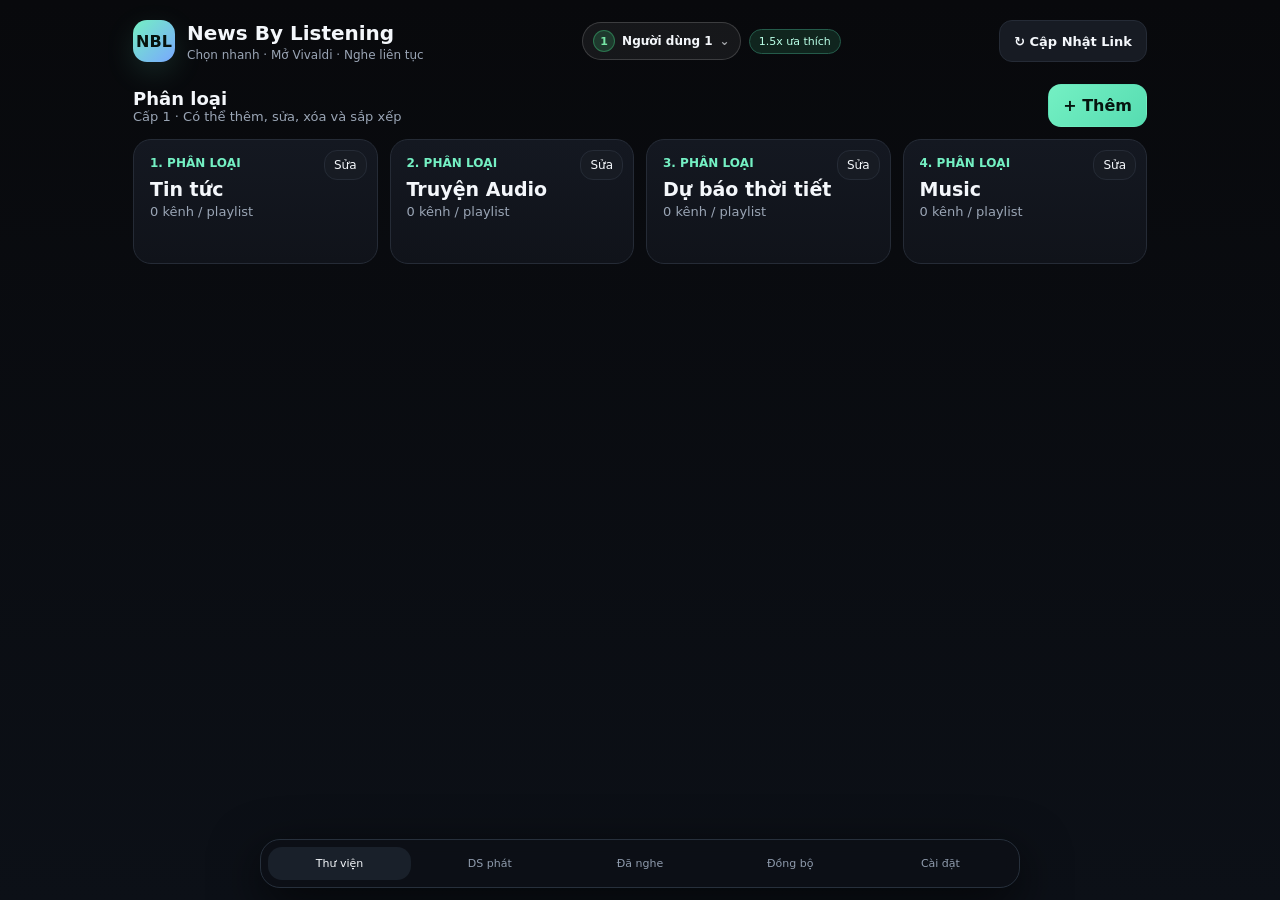
==== index.html @ c370ed5c "fix: load mobile header hotfix" ====
<!doctype html>
<html lang="vi">
<head>
  <meta charset="utf-8" />
  <meta name="viewport" content="width=device-width, initial-scale=1, viewport-fit=cover" />
  <meta name="theme-color" content="#0a0b0e" />
  <meta name="apple-mobile-web-app-capable" content="yes" />
  <meta name="apple-mobile-web-app-status-bar-style" content="black-translucent" />
  <meta name="apple-mobile-web-app-title" content="News Listening" />
  <title>News By Listening</title>
  <link rel="manifest" href="./manifest.webmanifest" />
  <link rel="icon" href="./icon.svg" type="image/svg+xml" />
  <link rel="apple-touch-icon" href="./icon.svg" />
  <link rel="stylesheet" href="./styles.css" />
  <link rel="stylesheet" href="./v13.css" />
  <link rel="stylesheet" href="./v14.css" />
  <link rel="stylesheet" href="./v15.css" />
  <link rel="stylesheet" href="./v16.css" />
  <link rel="stylesheet" href="./v18.css" />
  <link rel="stylesheet" href="./v18-mobile-hotfix.css" />
</head>
<body>
  <div id="app"></div>
  <div id="toast" class="toast" aria-live="polite"></div>
  <script src="./slots-bootstrap.js" defer></script>
  <script src="./app.js" defer></script>
  <script src="./hotfix.js" defer></script>
  <script src="./sync-v2.js" defer></script>
  <script src="./youtube-backend.js" defer></script>
  <script src="./router-core.js" defer></script>
  <script src="./playback-safety.js" defer></script>
  <script src="./playback-engine.js" defer></script>
  <script src="./playlists-ui-v2.js" defer></script>
  <script src="./slots-ui.js" defer></script>
  <script src="./repeat-ui.js" defer></script>
  <script src="./new-video-scanner.js" defer></script>
  <script src="./bulk-refresh-v2.js" defer></script>
  <script src="./playback-diagnostics-ui.js" defer></script>
</body>
</html>
---- styles.css ----
:root{--bg:#0a0b0e;--panel:#11141a;--panel2:#171b23;--text:#f4f7fb;--muted:#9aa5b5;--line:#252b36;--green:#74f0c3;--blue:#79a8ff;--amber:#ffd27a;--danger:#ff7b8b;--radius:18px}
*{box-sizing:border-box}html{background:var(--bg);color-scheme:dark}body{margin:0;background:linear-gradient(180deg,#08090c 0,#0c1017 100%);color:var(--text);font-family:Inter,ui-sans-serif,system-ui,-apple-system,BlinkMacSystemFont,"Segoe UI",sans-serif;min-height:100vh}button,input,select{font:inherit}.shell{max-width:1050px;margin:0 auto;padding:20px 18px 100px}.topbar{display:flex;justify-content:space-between;gap:14px;align-items:center;margin-bottom:20px}.brand{display:flex;align-items:center;gap:12px}.logo{width:42px;height:42px;border-radius:14px;background:linear-gradient(135deg,var(--green),var(--blue));color:#06120e;display:grid;place-items:center;font-weight:900;box-shadow:0 10px 30px #74f0c322}.brand h1{font-size:20px;margin:0}.brand p{font-size:12px;color:var(--muted);margin:3px 0 0}.ghost,.primary,.danger,.chip,.iconbtn{border:1px solid var(--line);background:var(--panel2);color:var(--text);border-radius:13px;padding:11px 14px;cursor:pointer;transition:.18s transform,.18s border-color,.18s background,.18s box-shadow}.ghost:hover,.chip:hover,.iconbtn:hover{transform:translateY(-1px);border-color:#485365;background:#1d232d}.primary{background:linear-gradient(135deg,var(--green),#56dcb1);border-color:transparent;color:#06150f;font-weight:800}.primary:hover{transform:translateY(-1px);box-shadow:0 10px 28px #74f0c326}.danger{color:#ffd5da;border-color:#5a3038;background:#24151a}.danger:hover{background:#331b21}.section-title{display:flex;align-items:center;justify-content:space-between;gap:10px;margin:22px 0 12px}.section-title h2{font-size:18px;margin:0}.subtle{color:var(--muted);font-size:13px}.grid{display:grid;grid-template-columns:repeat(auto-fill,minmax(230px,1fr));gap:12px}.card{background:linear-gradient(180deg,#141821,#10131a);border:1px solid var(--line);border-radius:var(--radius);padding:16px;transition:.18s transform,.18s border-color,.18s box-shadow;position:relative;overflow:hidden}.card:hover{transform:translateY(-2px);border-color:#3d4859;box-shadow:0 14px 34px #0008}.category-card{cursor:pointer;min-height:125px}.category-index{font-size:12px;color:var(--green);font-weight:800}.category-card h3{margin:8px 0 4px;font-size:19px}.count{color:var(--muted);font-size:13px}.card-actions{display:flex;gap:7px;position:absolute;right:10px;top:10px}.iconbtn{padding:7px 9px;font-size:12px}.entry-list,.video-list{display:flex;flex-direction:column;gap:10px}.entry{display:grid;grid-template-columns:56px 1fr auto;gap:12px;align-items:center}.thumb{width:56px;height:56px;border-radius:13px;object-fit:cover;background:#202631}.entry h3,.video h3{font-size:15px;margin:0 0 5px;line-height:1.35}.meta{font-size:12px;color:var(--muted)}.row-actions{display:flex;gap:7px;flex-wrap:wrap;justify-content:flex-end}.video{display:grid;grid-template-columns:120px 1fr auto;gap:12px;align-items:center}.video .thumb{width:120px;height:68px;border-radius:12px}.video-index{color:var(--green);font-weight:800;font-size:12px}.badge{display:inline-flex;align-items:center;gap:5px;padding:5px 9px;border-radius:999px;background:#1a212b;border:1px solid #2c3745;color:#cbd6e5;font-size:11px}.badge.green{color:#b9ffe7;border-color:#245b4a;background:#10251e}.toolbar{display:flex;gap:9px;flex-wrap:wrap;margin:10px 0 18px}.empty{border:1px dashed #303847;border-radius:var(--radius);padding:28px;text-align:center;color:var(--muted);background:#0f1218}.bottomnav{position:fixed;z-index:20;left:50%;bottom:max(12px,env(safe-area-inset-bottom));transform:translateX(-50%);width:min(680px,calc(100% - 24px));display:grid;grid-template-columns:repeat(4,1fr);gap:7px;padding:7px;background:#0d1016e8;border:1px solid #27303c;border-radius:20px;backdrop-filter:blur(18px);box-shadow:0 15px 50px #000a}.navbtn{background:transparent;border:0;color:#8f9bad;border-radius:14px;padding:10px 8px;cursor:pointer;font-size:12px}.navbtn.active{background:#19202a;color:var(--text)}.form{display:grid;gap:13px}.field{display:grid;gap:6px}.field label{font-size:12px;color:#b8c1cf}.input{width:100%;border:1px solid #2a3340;background:#0e1218;color:var(--text);border-radius:13px;padding:12px 13px;outline:none}.input:focus{border-color:var(--blue);box-shadow:0 0 0 3px #79a8ff1c}.modalback{position:fixed;inset:0;z-index:50;background:#000a;display:grid;place-items:end center;padding:18px}.modal{width:min(620px,100%);max-height:88vh;overflow:auto;background:#11151c;border:1px solid #303948;border-radius:24px;padding:19px;box-shadow:0 30px 90px #000}.modal h2{margin:0 0 15px}.modal-actions{display:flex;justify-content:flex-end;gap:9px;margin-top:16px}.speedrow{display:flex;gap:8px;flex-wrap:wrap}.chip.active{background:#173329;border-color:#34765f;color:#baffea}.notice{padding:13px 14px;border-radius:14px;background:#171d26;border:1px solid #2b3747;color:#c8d1de;font-size:13px;line-height:1.5}.notice.warn{border-color:#625129;background:#211d12;color:#ffe4a6}.toast{position:fixed;z-index:80;left:50%;top:18px;transform:translate(-50%,-20px);opacity:0;pointer-events:none;transition:.2s;background:#151b24;border:1px solid #344051;color:white;padding:10px 14px;border-radius:13px;box-shadow:0 12px 35px #0008;max-width:calc(100% - 30px);font-size:13px}.toast.show{opacity:1;transform:translate(-50%,0)}.history-date{font-size:12px;color:var(--muted)}.syncbox{word-break:break-all;min-height:120px}.split{display:grid;grid-template-columns:1fr 1fr;gap:12px}.hr{height:1px;background:var(--line);margin:18px 0}.link{color:#9cc1ff;text-decoration:none}.link:hover{text-decoration:underline}.back{display:inline-flex;margin-bottom:12px}.loader{width:17px;height:17px;border:2px solid #526071;border-top-color:var(--green);border-radius:50%;display:inline-block;animation:spin .7s linear infinite}@keyframes spin{to{transform:rotate(360deg)}}
@media(max-width:700px){.shell{padding:16px 12px 96px}.topbar{align-items:flex-start}.brand p{display:none}.grid{grid-template-columns:1fr 1fr}.category-card{min-height:110px}.entry{grid-template-columns:50px 1fr}.entry .row-actions{grid-column:1/-1;justify-content:stretch}.entry .row-actions button{flex:1}.video{grid-template-columns:92px 1fr}.video .thumb{width:92px;height:56px}.video .row-actions{grid-column:1/-1;justify-content:stretch}.video .row-actions button{flex:1}.split{grid-template-columns:1fr}.bottomnav{bottom:max(8px,env(safe-area-inset-bottom))}}
---- v13.css ----
.bottomnav{grid-template-columns:repeat(5,1fr);width:min(760px,calc(100% - 20px))}.navbtn{font-size:11px;padding:10px 5px}.nbl-textarea{min-height:180px;resize:vertical;line-height:1.5}.nbl-card-toolbar{margin-top:18px;margin-bottom:0}.nbl-card-toolbar .primary{width:100%}.nbl-q-video[draggable="true"]{cursor:grab}.nbl-q-video[draggable="true"]:active{cursor:grabbing}.nbl-q-video .row-actions .iconbtn:disabled{opacity:.35;cursor:not-allowed}.nbl-queue-videos .danger{padding:9px 11px}@media(max-width:700px){.bottomnav{gap:3px;padding:6px}.navbtn{font-size:10px;padding:9px 3px}.nbl-q-video{grid-template-columns:92px 1fr}.nbl-q-video .row-actions{grid-column:1/-1;display:grid;grid-template-columns:auto auto 1fr auto}.nbl-q-video .row-actions button{min-width:0;padding:10px 9px}.nbl-textarea{min-height:220px}}
---- v14.css ----
.nbl-header-actions{display:flex;align-items:center;gap:8px;flex-wrap:wrap;justify-content:flex-end}.nbl-slot-chip{display:inline-flex;align-items:center;gap:7px;border:1px solid rgba(255,255,255,.16);background:rgba(255,255,255,.06);color:inherit;border-radius:999px;padding:7px 10px;min-height:34px;font:inherit;font-size:12px;font-weight:700;cursor:pointer;max-width:220px}.nbl-slot-chip:active{transform:translateY(1px)}.nbl-slot-dot{display:grid;place-items:center;width:22px;height:22px;border-radius:50%;background:rgba(66,213,132,.18);border:1px solid rgba(66,213,132,.38);color:#76e8a6;font-size:11px;flex:0 0 auto}.nbl-slot-name{overflow:hidden;text-overflow:ellipsis;white-space:nowrap}.nbl-slot-caret{opacity:.65}.nbl-slot-modal{width:min(720px,calc(100vw - 26px));max-height:min(82vh,760px);overflow:auto}.nbl-slot-list{display:grid;gap:10px}.nbl-slot-card{display:flex;justify-content:space-between;align-items:center;gap:16px;padding:14px}.nbl-slot-card.active{outline:1px solid rgba(66,213,132,.45);background:rgba(66,213,132,.06)}.nbl-slot-card h3{margin:4px 0}.nbl-slot-card .row-actions{display:flex;align-items:center;justify-content:flex-end;gap:8px;flex-wrap:wrap}@media(max-width:700px){.topbar{align-items:flex-start}.nbl-header-actions{gap:6px}.nbl-slot-chip{max-width:155px;padding:6px 8px}.nbl-slot-name{max-width:90px}.nbl-slot-card{align-items:flex-start;flex-direction:column}.nbl-slot-card .row-actions{width:100%;justify-content:space-between}.nbl-slot-card .row-actions .primary{flex:1}.nbl-slot-modal{max-height:86vh}}
---- v15.css ----
.nbl-repeat-wrap{position:relative;display:inline-flex}.nbl-repeat-main{white-space:nowrap}.nbl-repeat-caret{opacity:.65;font-size:.9em}.nbl-repeat-menu{position:absolute;top:calc(100% + 8px);left:0;z-index:50;display:none;min-width:250px;padding:7px;background:#11161f;border:1px solid rgba(255,255,255,.14);border-radius:14px;box-shadow:0 14px 36px rgba(0,0,0,.38)}.nbl-repeat-menu.open{display:grid;gap:3px}.nbl-repeat-menu button{appearance:none;border:0;background:transparent;color:inherit;text-align:left;padding:10px 11px;border-radius:9px;font:inherit;cursor:pointer}.nbl-repeat-menu button:hover,.nbl-repeat-menu button.active{background:rgba(89,226,179,.12);color:#79edc3}.nbl-repeat-menu button.active:before{content:'✓ ';font-weight:800}.nbl-repeat-sep{height:1px;background:rgba(255,255,255,.09);margin:4px 2px}.nbl-repeat-foot{font-size:11px;line-height:1.4;opacity:.62;padding:7px 9px 4px}.nbl-repeat-status{margin-top:10px}.nbl-repeat-select{appearance:none;border:0;background:transparent;color:#8aa1b9;font:inherit;font-size:11px;font-weight:700;padding:2px 5px;cursor:pointer}.nbl-repeat-select:hover{color:#79edc3}.nbl-repeat-selected{outline:1px solid rgba(89,226,179,.45);background:rgba(89,226,179,.055)}.nbl-repeat-selected .nbl-repeat-select{color:#79edc3}@media(max-width:700px){.nbl-repeat-wrap{width:100%}.nbl-repeat-main{width:100%;justify-content:center}.nbl-repeat-menu{left:0;right:0;min-width:0;width:100%}.nbl-repeat-status{font-size:12px}.nbl-repeat-select{font-size:10px}}
---- v16.css ----
.nbl-new-video-badge{display:inline-flex;align-items:center;margin:0 0 6px;padding:4px 8px;border-radius:999px;background:rgba(116,240,195,.14);border:1px solid rgba(116,240,195,.42);color:#9dffdc;font-size:10px;font-weight:900;letter-spacing:.04em}.nbl-scan-status{margin-top:4px;color:#7890a7;font-size:11px;line-height:1.35}.entry:has(.nbl-new-video-badge){border-color:rgba(116,240,195,.35);box-shadow:inset 3px 0 0 rgba(116,240,195,.7)}@media(max-width:700px){.nbl-new-video-badge{font-size:9px;padding:3px 7px}.nbl-scan-status{font-size:10px}.entry:has(.nbl-new-video-badge){box-shadow:inset 2px 0 0 rgba(116,240,195,.7)}}
---- v18.css ----
.nbl-diag-section{margin-top:24px}.nbl-diag-section .section-title{align-items:flex-start}.nbl-diag-actions{margin:0}.nbl-diag-list{display:grid;gap:10px;margin-top:12px}.nbl-diag-card{overflow:visible}.nbl-diag-head{display:flex;justify-content:space-between;align-items:flex-start;gap:12px}.nbl-diag-head h3{margin:5px 0 4px;font-size:15px}.nbl-diag-grid{display:grid;grid-template-columns:140px 1.5fr 1fr;gap:10px;margin-top:13px}.nbl-diag-grid>div{display:grid;gap:3px;padding:10px 11px;border:1px solid var(--line);border-radius:12px;background:#0e1218}.nbl-diag-grid b{font-size:13px;overflow-wrap:anywhere}.nbl-diag-grid span{font-size:11px;color:var(--muted)}.nbl-diag-details{margin-top:11px;border-top:1px solid var(--line);padding-top:9px;font-size:12px;color:var(--muted)}.nbl-diag-details summary{cursor:pointer;color:#cbd6e5}.nbl-diag-details>div{margin-top:7px;overflow-wrap:anywhere}.nbl-diag-url{word-break:break-all}@media(max-width:700px){.nbl-diag-section .section-title{display:block}.nbl-diag-actions{margin-top:9px}.nbl-diag-grid{grid-template-columns:1fr}.nbl-diag-head{display:grid}.nbl-diag-head .badge{justify-self:start}}
---- v18-mobile-hotfix.css ----
/* News By Listening v1.8.1 - iPhone safe-area + accessible bulk refresh */
.nbl-bulk-refresh-btn{min-height:42px;padding:10px 14px!important;font-size:13px!important;white-space:nowrap;font-weight:800}
@media(max-width:700px){
  .shell{padding-top:max(18px,calc(env(safe-area-inset-top) + 10px))}
  .topbar{flex-wrap:wrap;align-items:flex-start;gap:10px 12px}
  .topbar>.brand{min-width:0;flex:1 1 180px}
  .topbar>.nbl-header-actions{flex:0 1 auto;max-width:100%}
  .topbar>.nbl-bulk-refresh-btn{order:10;flex:1 0 100%;width:100%;min-height:50px;padding:13px 16px!important;font-size:15px!important;border-radius:15px;margin-top:2px;justify-content:center;text-align:center}
}
@media(max-width:430px){
  .brand h1{font-size:18px;line-height:1.15}
  .nbl-slot-chip{max-width:145px}
  .nbl-slot-name{max-width:78px}
}
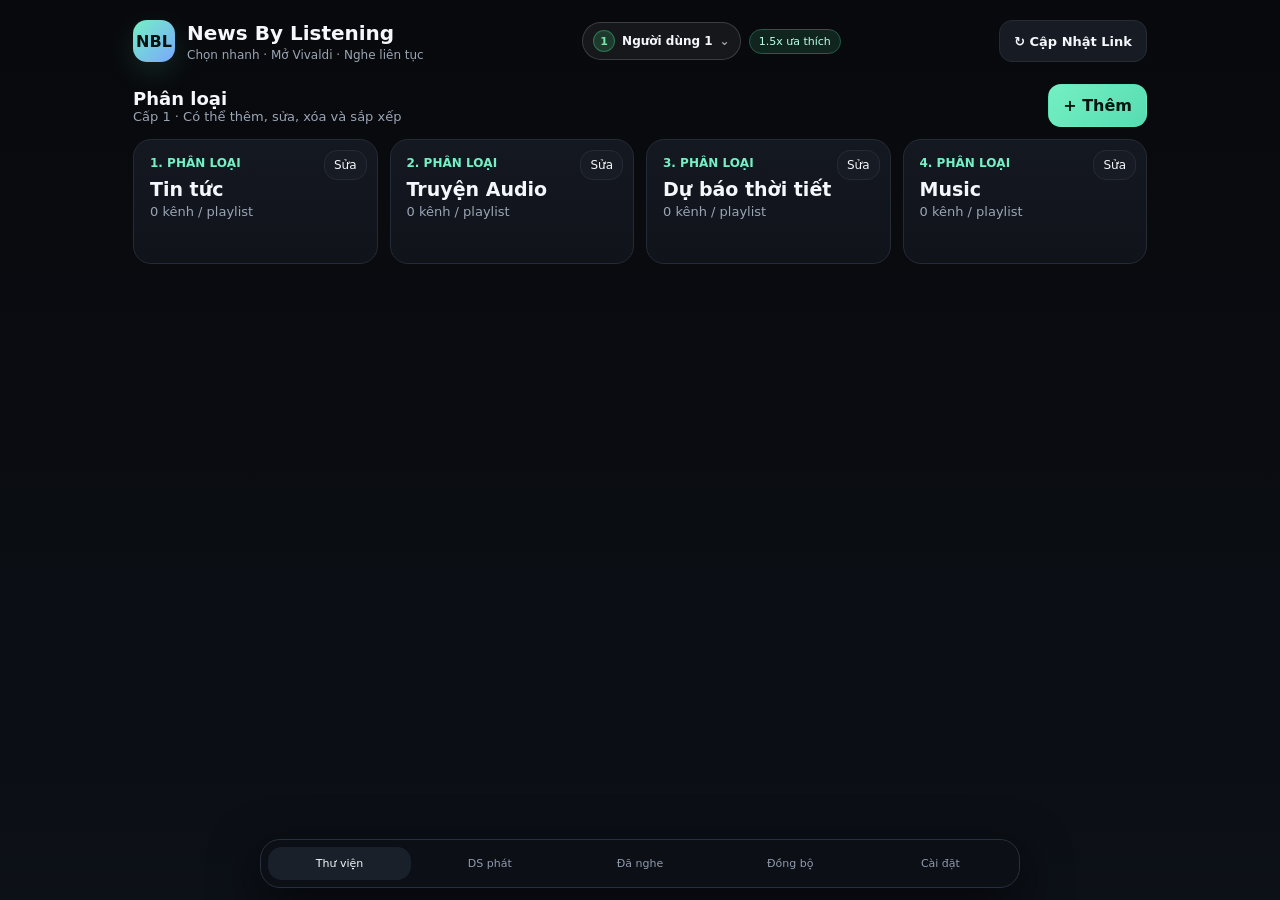
==== commit e9bcda7b: "fix: keep iOS status bar outside app content" ====
--- a/index.html
+++ b/index.html
@@ -5,7 +5,7 @@
   <meta name="viewport" content="width=device-width, initial-scale=1, viewport-fit=cover" />
   <meta name="theme-color" content="#0a0b0e" />
   <meta name="apple-mobile-web-app-capable" content="yes" />
-  <meta name="apple-mobile-web-app-status-bar-style" content="black-translucent" />
+  <meta name="apple-mobile-web-app-status-bar-style" content="black" />
   <meta name="apple-mobile-web-app-title" content="News Listening" />
   <title>News By Listening</title>
   <link rel="manifest" href="./manifest.webmanifest" />
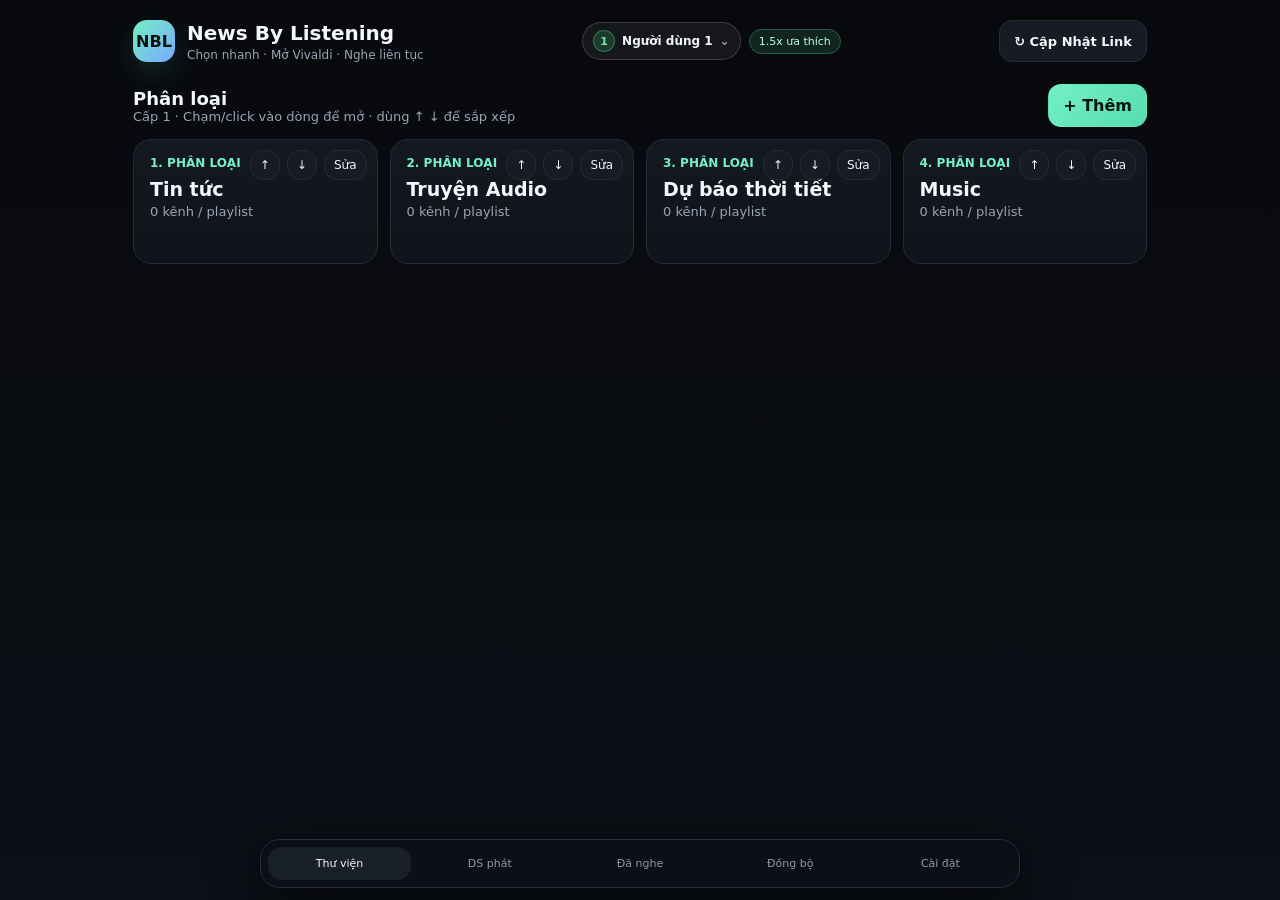
==== commit 84c7152f: "ui: load three-column library layout" ====
--- a/index.html
+++ b/index.html
@@ -18,6 +18,7 @@
   <link rel="stylesheet" href="./v16.css" />
   <link rel="stylesheet" href="./v18.css" />
   <link rel="stylesheet" href="./v18-mobile-hotfix.css" />
+  <link rel="stylesheet" href="./v19-library-grid.css" />
 </head>
 <body>
   <div id="app"></div>
--- a/styles.css
+++ b/styles.css
@@ -1,3 +1,5 @@
 :root{--bg:#0a0b0e;--panel:#11141a;--panel2:#171b23;--text:#f4f7fb;--muted:#9aa5b5;--line:#252b36;--green:#74f0c3;--blue:#79a8ff;--amber:#ffd27a;--danger:#ff7b8b;--radius:18px}
 *{box-sizing:border-box}html{background:var(--bg);color-scheme:dark}body{margin:0;background:linear-gradient(180deg,#08090c 0,#0c1017 100%);color:var(--text);font-family:Inter,ui-sans-serif,system-ui,-apple-system,BlinkMacSystemFont,"Segoe UI",sans-serif;min-height:100vh}button,input,select{font:inherit}.shell{max-width:1050px;margin:0 auto;padding:20px 18px 100px}.topbar{display:flex;justify-content:space-between;gap:14px;align-items:center;margin-bottom:20px}.brand{display:flex;align-items:center;gap:12px}.logo{width:42px;height:42px;border-radius:14px;background:linear-gradient(135deg,var(--green),var(--blue));color:#06120e;display:grid;place-items:center;font-weight:900;box-shadow:0 10px 30px #74f0c322}.brand h1{font-size:20px;margin:0}.brand p{font-size:12px;color:var(--muted);margin:3px 0 0}.ghost,.primary,.danger,.chip,.iconbtn{border:1px solid var(--line);background:var(--panel2);color:var(--text);border-radius:13px;padding:11px 14px;cursor:pointer;transition:.18s transform,.18s border-color,.18s background,.18s box-shadow}.ghost:hover,.chip:hover,.iconbtn:hover{transform:translateY(-1px);border-color:#485365;background:#1d232d}.primary{background:linear-gradient(135deg,var(--green),#56dcb1);border-color:transparent;color:#06150f;font-weight:800}.primary:hover{transform:translateY(-1px);box-shadow:0 10px 28px #74f0c326}.danger{color:#ffd5da;border-color:#5a3038;background:#24151a}.danger:hover{background:#331b21}.section-title{display:flex;align-items:center;justify-content:space-between;gap:10px;margin:22px 0 12px}.section-title h2{font-size:18px;margin:0}.subtle{color:var(--muted);font-size:13px}.grid{display:grid;grid-template-columns:repeat(auto-fill,minmax(230px,1fr));gap:12px}.card{background:linear-gradient(180deg,#141821,#10131a);border:1px solid var(--line);border-radius:var(--radius);padding:16px;transition:.18s transform,.18s border-color,.18s box-shadow;position:relative;overflow:hidden}.card:hover{transform:translateY(-2px);border-color:#3d4859;box-shadow:0 14px 34px #0008}.category-card{cursor:pointer;min-height:125px}.category-index{font-size:12px;color:var(--green);font-weight:800}.category-card h3{margin:8px 0 4px;font-size:19px}.count{color:var(--muted);font-size:13px}.card-actions{display:flex;gap:7px;position:absolute;right:10px;top:10px}.iconbtn{padding:7px 9px;font-size:12px}.entry-list,.video-list{display:flex;flex-direction:column;gap:10px}.entry{display:grid;grid-template-columns:56px 1fr auto;gap:12px;align-items:center}.thumb{width:56px;height:56px;border-radius:13px;object-fit:cover;background:#202631}.entry h3,.video h3{font-size:15px;margin:0 0 5px;line-height:1.35}.meta{font-size:12px;color:var(--muted)}.row-actions{display:flex;gap:7px;flex-wrap:wrap;justify-content:flex-end}.video{display:grid;grid-template-columns:120px 1fr auto;gap:12px;align-items:center}.video .thumb{width:120px;height:68px;border-radius:12px}.video-index{color:var(--green);font-weight:800;font-size:12px}.badge{display:inline-flex;align-items:center;gap:5px;padding:5px 9px;border-radius:999px;background:#1a212b;border:1px solid #2c3745;color:#cbd6e5;font-size:11px}.badge.green{color:#b9ffe7;border-color:#245b4a;background:#10251e}.toolbar{display:flex;gap:9px;flex-wrap:wrap;margin:10px 0 18px}.empty{border:1px dashed #303847;border-radius:var(--radius);padding:28px;text-align:center;color:var(--muted);background:#0f1218}.bottomnav{position:fixed;z-index:20;left:50%;bottom:max(12px,env(safe-area-inset-bottom));transform:translateX(-50%);width:min(680px,calc(100% - 24px));display:grid;grid-template-columns:repeat(4,1fr);gap:7px;padding:7px;background:#0d1016e8;border:1px solid #27303c;border-radius:20px;backdrop-filter:blur(18px);box-shadow:0 15px 50px #000a}.navbtn{background:transparent;border:0;color:#8f9bad;border-radius:14px;padding:10px 8px;cursor:pointer;font-size:12px}.navbtn.active{background:#19202a;color:var(--text)}.form{display:grid;gap:13px}.field{display:grid;gap:6px}.field label{font-size:12px;color:#b8c1cf}.input{width:100%;border:1px solid #2a3340;background:#0e1218;color:var(--text);border-radius:13px;padding:12px 13px;outline:none}.input:focus{border-color:var(--blue);box-shadow:0 0 0 3px #79a8ff1c}.modalback{position:fixed;inset:0;z-index:50;background:#000a;display:grid;place-items:end center;padding:18px}.modal{width:min(620px,100%);max-height:88vh;overflow:auto;background:#11151c;border:1px solid #303948;border-radius:24px;padding:19px;box-shadow:0 30px 90px #000}.modal h2{margin:0 0 15px}.modal-actions{display:flex;justify-content:flex-end;gap:9px;margin-top:16px}.speedrow{display:flex;gap:8px;flex-wrap:wrap}.chip.active{background:#173329;border-color:#34765f;color:#baffea}.notice{padding:13px 14px;border-radius:14px;background:#171d26;border:1px solid #2b3747;color:#c8d1de;font-size:13px;line-height:1.5}.notice.warn{border-color:#625129;background:#211d12;color:#ffe4a6}.toast{position:fixed;z-index:80;left:50%;top:18px;transform:translate(-50%,-20px);opacity:0;pointer-events:none;transition:.2s;background:#151b24;border:1px solid #344051;color:white;padding:10px 14px;border-radius:13px;box-shadow:0 12px 35px #0008;max-width:calc(100% - 30px);font-size:13px}.toast.show{opacity:1;transform:translate(-50%,0)}.history-date{font-size:12px;color:var(--muted)}.syncbox{word-break:break-all;min-height:120px}.split{display:grid;grid-template-columns:1fr 1fr;gap:12px}.hr{height:1px;background:var(--line);margin:18px 0}.link{color:#9cc1ff;text-decoration:none}.link:hover{text-decoration:underline}.back{display:inline-flex;margin-bottom:12px}.loader{width:17px;height:17px;border:2px solid #526071;border-top-color:var(--green);border-radius:50%;display:inline-block;animation:spin .7s linear infinite}@keyframes spin{to{transform:rotate(360deg)}}
 @media(max-width:700px){.shell{padding:16px 12px 96px}.topbar{align-items:flex-start}.brand p{display:none}.grid{grid-template-columns:1fr 1fr}.category-card{min-height:110px}.entry{grid-template-columns:50px 1fr}.entry .row-actions{grid-column:1/-1;justify-content:stretch}.entry .row-actions button{flex:1}.video{grid-template-columns:92px 1fr}.video .thumb{width:92px;height:56px}.video .row-actions{grid-column:1/-1;justify-content:stretch}.video .row-actions button{flex:1}.split{grid-template-columns:1fr}.bottomnav{bottom:max(8px,env(safe-area-inset-bottom))}}
+
+.nbl-click-row{cursor:pointer}.nbl-click-row:focus-visible{outline:2px solid var(--green);outline-offset:2px}.nbl-click-row:active{transform:translateY(0);border-color:#4e7869}
--- a/v18-mobile-hotfix.css
+++ b/v18-mobile-hotfix.css
@@ -1,14 +1,59 @@
-/* News By Listening v1.8.1 - iPhone safe-area + accessible bulk refresh */
+/* News By Listening v1.8.2 - hard iPhone top safe zone + accessible header controls */
 .nbl-bulk-refresh-btn{min-height:42px;padding:10px 14px!important;font-size:13px!important;white-space:nowrap;font-weight:800}
+
 @media(max-width:700px){
-  .shell{padding-top:max(18px,calc(env(safe-area-inset-top) + 10px))}
-  .topbar{flex-wrap:wrap;align-items:flex-start;gap:10px 12px}
-  .topbar>.brand{min-width:0;flex:1 1 180px}
-  .topbar>.nbl-header-actions{flex:0 1 auto;max-width:100%}
-  .topbar>.nbl-bulk-refresh-btn{order:10;flex:1 0 100%;width:100%;min-height:50px;padding:13px 16px!important;font-size:15px!important;border-radius:15px;margin-top:2px;justify-content:center;text-align:center}
+  /* Do not trust iOS safe-area alone: reserve a hard minimum so Dynamic Island/status icons never cover controls. */
+  .shell{
+    padding-top:max(72px,calc(env(safe-area-inset-top, 0px) + 24px))!important;
+    padding-left:max(12px,env(safe-area-inset-left, 0px))!important;
+    padding-right:max(12px,env(safe-area-inset-right, 0px))!important;
+  }
+
+  /* Mobile header becomes three safe rows: brand -> slot/speed -> refresh. */
+  .topbar{
+    display:grid!important;
+    grid-template-columns:minmax(0,1fr)!important;
+    align-items:start!important;
+    gap:10px!important;
+    margin-bottom:22px!important;
+  }
+  .topbar>.brand{
+    width:100%!important;
+    min-width:0!important;
+    grid-column:1!important;
+  }
+  .topbar>.nbl-header-actions{
+    width:100%!important;
+    max-width:none!important;
+    grid-column:1!important;
+    justify-content:flex-start!important;
+    flex-wrap:wrap!important;
+    gap:8px!important;
+  }
+  .topbar>.nbl-bulk-refresh-btn{
+    width:100%!important;
+    max-width:none!important;
+    grid-column:1!important;
+    min-height:52px!important;
+    padding:14px 16px!important;
+    font-size:16px!important;
+    border-radius:15px!important;
+    margin:0!important;
+    text-align:center!important;
+  }
+
+  .nbl-slot-chip{
+    min-height:44px!important;
+    padding:9px 12px!important;
+  }
+  .topbar .badge{
+    min-height:40px;
+    padding:8px 12px;
+  }
 }
+
 @media(max-width:430px){
   .brand h1{font-size:18px;line-height:1.15}
-  .nbl-slot-chip{max-width:145px}
-  .nbl-slot-name{max-width:78px}
+  .nbl-slot-chip{max-width:190px!important}
+  .nbl-slot-name{max-width:118px!important}
 }
--- a/v19-library-grid.css
+++ b/v19-library-grid.css
@@ -0,0 +1,157 @@
+/* News By Listening v1.11 - compact 3-column source library on desktop and mobile */
+.nbl-library-grid{
+  display:grid!important;
+  grid-template-columns:repeat(3,minmax(0,1fr));
+  gap:10px;
+  align-items:stretch;
+}
+
+.nbl-library-grid .entry{
+  display:grid;
+  grid-template-columns:48px minmax(0,1fr);
+  grid-template-areas:
+    "thumb info"
+    "actions actions";
+  align-content:start;
+  align-items:start;
+  gap:9px 10px;
+  min-width:0;
+  min-height:112px;
+  padding:11px;
+  overflow:visible;
+}
+
+.nbl-library-grid .entry>.thumb{
+  grid-area:thumb;
+  width:48px;
+  height:48px;
+  border-radius:11px;
+  align-self:start;
+}
+
+.nbl-library-grid .entry>div:not(.row-actions){
+  grid-area:info;
+  min-width:0;
+}
+
+.nbl-library-grid .entry h3{
+  margin:1px 0 4px;
+  font-size:13.5px;
+  line-height:1.28;
+  overflow-wrap:anywhere;
+  word-break:normal;
+}
+
+.nbl-library-grid .entry .meta{
+  font-size:10.5px;
+  line-height:1.3;
+  overflow-wrap:anywhere;
+}
+
+.nbl-library-grid .entry .nbl-new-video-badge{
+  margin-bottom:4px;
+}
+
+.nbl-library-grid .entry .nbl-scan-status{
+  line-height:1.25;
+}
+
+.nbl-library-grid .entry .row-actions{
+  grid-area:actions;
+  display:grid;
+  grid-template-columns:32px 32px minmax(48px,1fr);
+  gap:5px;
+  width:100%;
+  justify-content:stretch;
+  align-items:center;
+  margin-top:auto;
+}
+
+.nbl-library-grid .entry .row-actions button{
+  min-width:0;
+  width:100%;
+  min-height:30px;
+  padding:5px 6px;
+  border-radius:9px;
+  font-size:10.5px;
+  line-height:1;
+  white-space:nowrap;
+}
+
+.nbl-library-grid .entry .row-actions .iconbtn:disabled{
+  opacity:.32;
+}
+
+@media(max-width:700px){
+  /* Keep exactly three columns on phones as requested; cards become vertical so no information is removed. */
+  .nbl-library-grid{
+    grid-template-columns:repeat(3,minmax(0,1fr))!important;
+    gap:6px!important;
+  }
+
+  .nbl-library-grid .entry{
+    grid-template-columns:minmax(0,1fr)!important;
+    grid-template-areas:
+      "thumb"
+      "info"
+      "actions";
+    gap:6px!important;
+    min-height:0;
+    padding:8px 6px!important;
+  }
+
+  .nbl-library-grid .entry>.thumb{
+    width:38px!important;
+    height:38px!important;
+    border-radius:9px!important;
+    justify-self:start;
+  }
+
+  .nbl-library-grid .entry h3{
+    margin:0 0 3px;
+    font-size:11.5px;
+    line-height:1.24;
+    overflow-wrap:anywhere;
+  }
+
+  .nbl-library-grid .entry .meta{
+    font-size:9.5px;
+    line-height:1.22;
+  }
+
+  .nbl-library-grid .entry .nbl-new-video-badge{
+    font-size:8px;
+    padding:3px 5px;
+  }
+
+  .nbl-library-grid .entry .nbl-scan-status{
+    font-size:8.5px;
+    line-height:1.2;
+  }
+
+  .nbl-library-grid .entry .row-actions{
+    grid-column:auto!important;
+    display:grid!important;
+    grid-template-columns:repeat(3,minmax(0,1fr));
+    gap:3px;
+    width:100%;
+  }
+
+  .nbl-library-grid .entry .row-actions button{
+    flex:none!important;
+    min-width:0!important;
+    min-height:27px;
+    padding:4px 2px!important;
+    border-radius:8px;
+    font-size:9.5px;
+  }
+}
+
+@media(max-width:380px){
+  .nbl-library-grid{gap:4px!important}
+  .nbl-library-grid .entry{padding:7px 5px!important}
+  .nbl-library-grid .entry>.thumb{width:34px!important;height:34px!important}
+  .nbl-library-grid .entry h3{font-size:10.5px}
+  .nbl-library-grid .entry .meta{font-size:8.8px}
+  .nbl-library-grid .entry .row-actions button{font-size:9px;padding:4px 1px!important}
+}
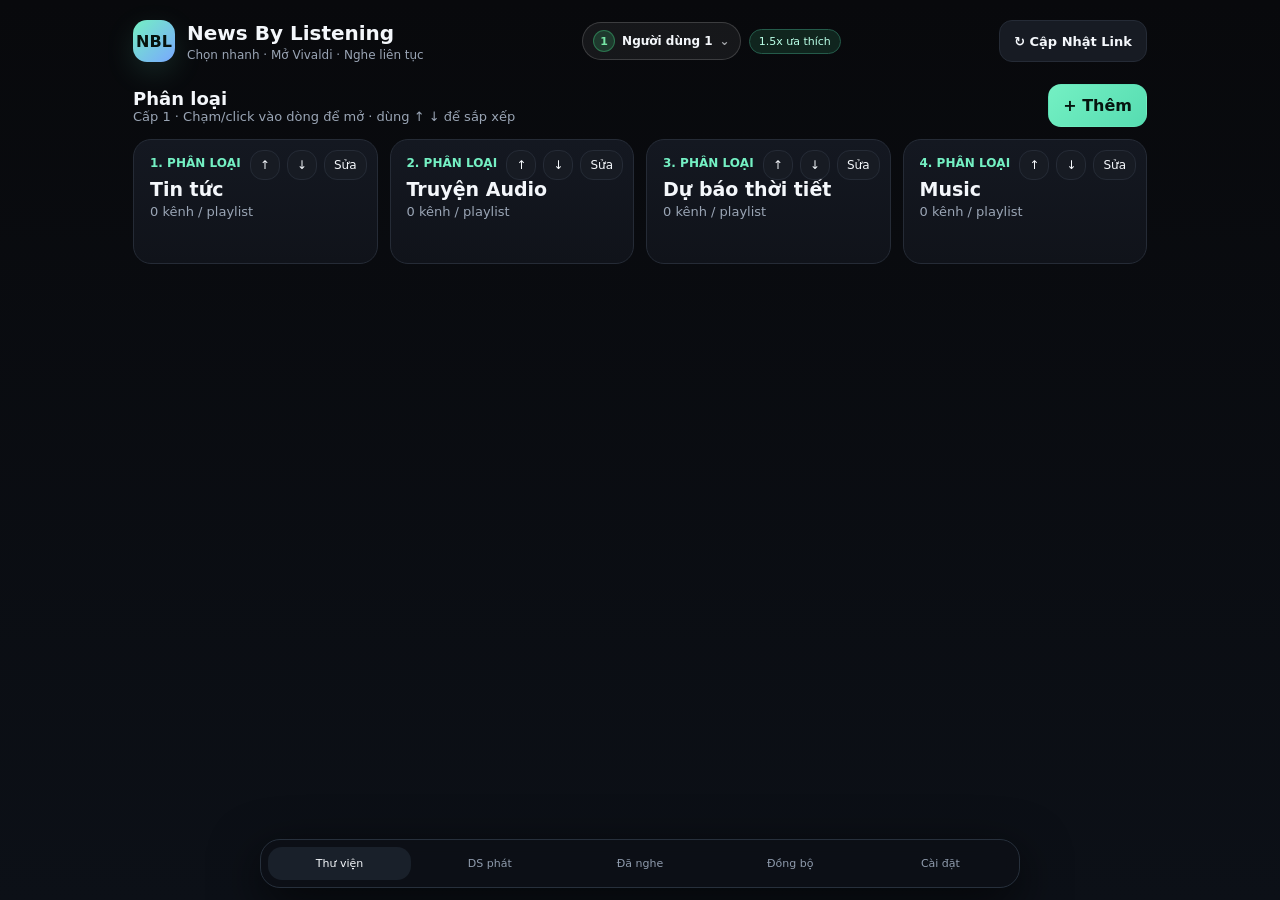
==== commit be83d3ff: "Bump resume UI asset versions" ====
--- a/index.html
+++ b/index.html
@@ -19,6 +19,7 @@
   <link rel="stylesheet" href="./v18.css" />
   <link rel="stylesheet" href="./v18-mobile-hotfix.css" />
   <link rel="stylesheet" href="./v19-library-grid.css" />
+  <link rel="stylesheet" href="./v20-listen-slots.css?v=1.13.0" />
 </head>
 <body>
   <div id="app"></div>
@@ -32,7 +33,8 @@
   <script src="./playback-safety.js" defer></script>
   <script src="./playback-engine.js" defer></script>
   <script src="./playlists-ui-v2.js" defer></script>
-  <script src="./slots-ui.js" defer></script>
+  <script src="./listen-status.js?v=1.13.0" defer></script>
+  <script src="./slots-ui.js?v=1.12.1" defer></script>
   <script src="./repeat-ui.js" defer></script>
   <script src="./new-video-scanner.js" defer></script>
   <script src="./bulk-refresh-v2.js" defer></script>
--- a/styles.css
+++ b/styles.css
@@ -3,3 +3,14 @@
 @media(max-width:700px){.shell{padding:16px 12px 96px}.topbar{align-items:flex-start}.brand p{display:none}.grid{grid-template-columns:1fr 1fr}.category-card{min-height:110px}.entry{grid-template-columns:50px 1fr}.entry .row-actions{grid-column:1/-1;justify-content:stretch}.entry .row-actions button{flex:1}.video{grid-template-columns:92px 1fr}.video .thumb{width:92px;height:56px}.video .row-actions{grid-column:1/-1;justify-content:stretch}.video .row-actions button{flex:1}.split{grid-template-columns:1fr}.bottomnav{bottom:max(8px,env(safe-area-inset-bottom))}}
 
 .nbl-click-row{cursor:pointer}.nbl-click-row:focus-visible{outline:2px solid var(--green);outline-offset:2px}.nbl-click-row:active{transform:translateY(0);border-color:#4e7869}
+
+
+/* v1.12 - listen status tags */
+.nbl-listen-tag{display:inline-flex;align-items:center;justify-content:center;gap:4px;width:max-content;max-width:100%;margin-top:7px;padding:5px 9px;border-radius:999px;border:1px solid #3a4554;background:#202630;color:#b8c1cf;font-size:11px;font-weight:800;line-height:1;cursor:pointer;white-space:nowrap;transition:.16s transform,.16s background,.16s border-color}
+.nbl-listen-tag:hover{transform:translateY(-1px)}
+.nbl-listen-tag.is-none{background:#20242b;border-color:#3a414b;color:#aeb6c1}
+.nbl-listen-tag.is-listening{background:#102b22;border-color:#2c745c;color:#9ff4d2}
+.nbl-listen-tag.is-done{background:#35181e;border-color:#87404d;color:#ffadb8}
+.nbl-modal-actions-split{align-items:center}
+.nbl-modal-actions-split .nbl-modal-spacer{flex:1}
+@media(max-width:700px){.nbl-listen-tag{font-size:9.5px;padding:4px 6px;margin-top:5px}.nbl-modal-actions-split{flex-wrap:wrap}.nbl-modal-actions-split .nbl-modal-spacer{display:none}.nbl-modal-actions-split button{flex:1}}
--- a/v20-listen-slots.css
+++ b/v20-listen-slots.css
@@ -0,0 +1,74 @@
+/* News By Listening v1.13.0 - listen status + resume + compact slot copy/paste */
+.nbl-listen-tag{
+  appearance:none!important;
+  display:inline-flex!important;
+  align-items:center!important;
+  justify-content:center!important;
+  width:max-content!important;
+  max-width:100%!important;
+  margin-top:7px!important;
+  padding:5px 9px!important;
+  border-radius:999px!important;
+  font-size:11px!important;
+  font-weight:800!important;
+  line-height:1!important;
+  cursor:pointer!important;
+  white-space:nowrap!important;
+  box-shadow:none!important;
+}
+.nbl-listen-tag.is-none{
+  background:#343a43!important;
+  border:1px solid #59616d!important;
+  color:#e4e8ee!important;
+}
+.nbl-listen-tag.is-listening{
+  background:#123d2f!important;
+  border:1px solid #35a87c!important;
+  color:#9ff4d2!important;
+}
+.nbl-listen-tag.is-done{
+  background:#4a1821!important;
+  border:1px solid #d45a6c!important;
+  color:#ffc0c9!important;
+}
+.nbl-listen-tag:hover{filter:brightness(1.08);transform:translateY(-1px)}
+
+.nbl-slot-modal{width:min(980px,calc(100vw - 26px))!important}
+.nbl-slot-card{gap:12px!important}
+.nbl-slot-info{min-width:180px;flex:1}
+.nbl-slot-actions{display:flex!important;align-items:center!important;justify-content:flex-end!important;gap:5px!important;flex-wrap:wrap!important}
+.nbl-slot-actions .nbl-slot-small{
+  min-width:0!important;
+  padding:7px 9px!important;
+  border-radius:10px!important;
+  font-size:11px!important;
+  line-height:1!important;
+  white-space:nowrap!important;
+}
+.nbl-slot-actions .nbl-slot-small:disabled{opacity:.35!important;cursor:not-allowed!important}
+.nbl-slot-actions .badge{padding:6px 8px!important;font-size:10px!important}
+
+@media(max-width:700px){
+  .nbl-listen-tag{font-size:9.5px!important;padding:4px 6px!important;margin-top:5px!important}
+  .nbl-slot-card{align-items:flex-start!important}
+  .nbl-slot-actions{width:100%!important;display:grid!important;grid-template-columns:repeat(3,minmax(0,1fr))!important;gap:5px!important}
+  .nbl-slot-actions .nbl-slot-small,.nbl-slot-actions .badge{width:100%!important;text-align:center!important;justify-content:center!important}
+}
+
+.nbl-resume-progress{
+  margin-top:6px!important;
+  color:#8fb6ff!important;
+  font-size:11px!important;
+  font-weight:700!important;
+  line-height:1.3!important;
+}
+.nbl-resume-btn,.nbl-restart-btn{
+  white-space:nowrap!important;
+}
+.nbl-resume-btn{
+  box-shadow:0 8px 20px rgba(116,240,195,.12)!important;
+}
+@media(max-width:700px){
+  .nbl-resume-progress{font-size:9.5px!important}
+  .nbl-resume-btn,.nbl-restart-btn{font-size:10px!important;padding:8px 7px!important}
+}
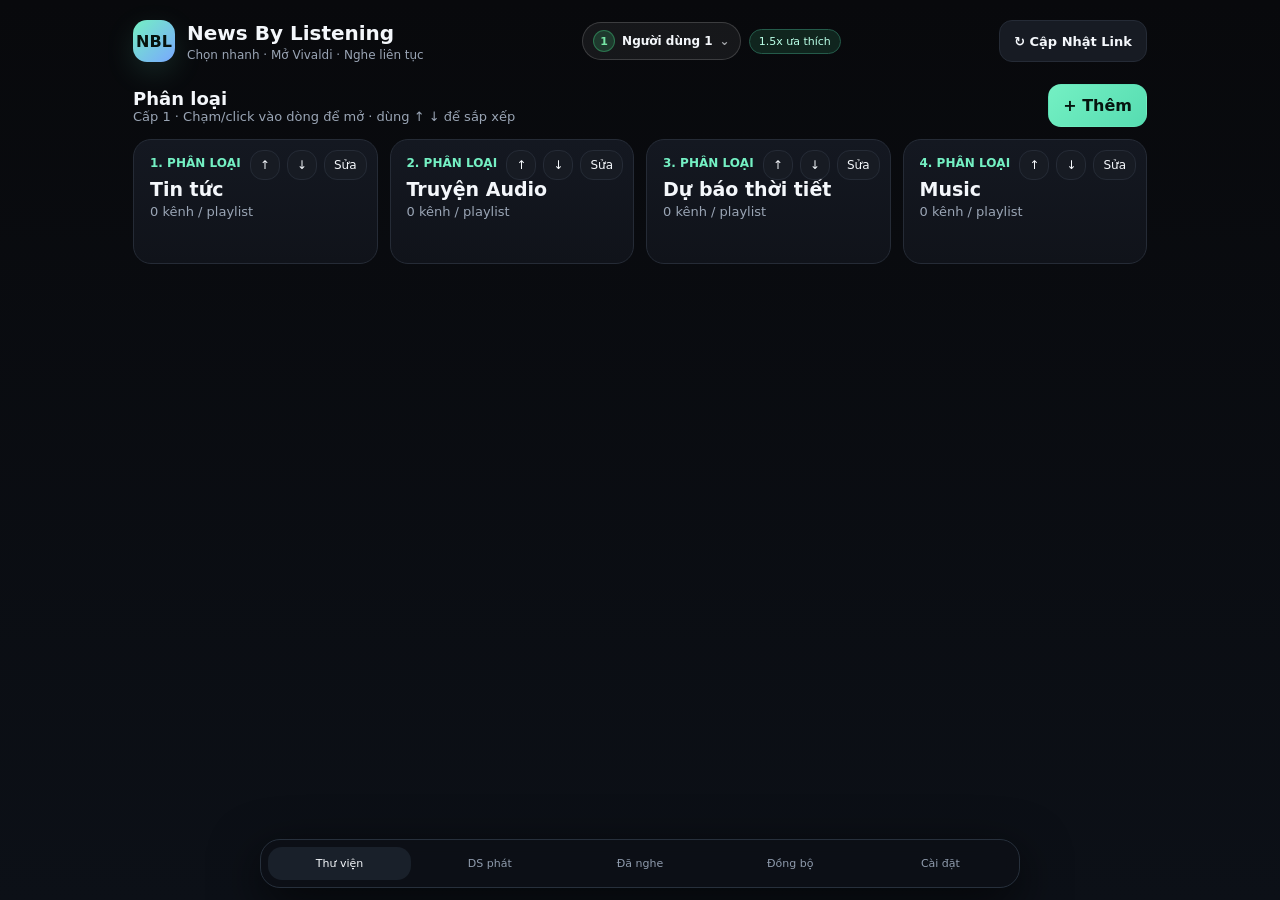
==== commit 3bab8748: "Bump cross-browser progress sync assets" ====
--- a/index.html
+++ b/index.html
@@ -19,7 +19,7 @@
   <link rel="stylesheet" href="./v18.css" />
   <link rel="stylesheet" href="./v18-mobile-hotfix.css" />
   <link rel="stylesheet" href="./v19-library-grid.css" />
-  <link rel="stylesheet" href="./v20-listen-slots.css?v=1.13.0" />
+  <link rel="stylesheet" href="./v20-listen-slots.css?v=1.13.1" />
 </head>
 <body>
   <div id="app"></div>
@@ -33,7 +33,7 @@
   <script src="./playback-safety.js" defer></script>
   <script src="./playback-engine.js" defer></script>
   <script src="./playlists-ui-v2.js" defer></script>
-  <script src="./listen-status.js?v=1.13.0" defer></script>
+  <script src="./listen-status.js?v=1.13.1" defer></script>
   <script src="./slots-ui.js?v=1.12.1" defer></script>
   <script src="./repeat-ui.js" defer></script>
   <script src="./new-video-scanner.js" defer></script>
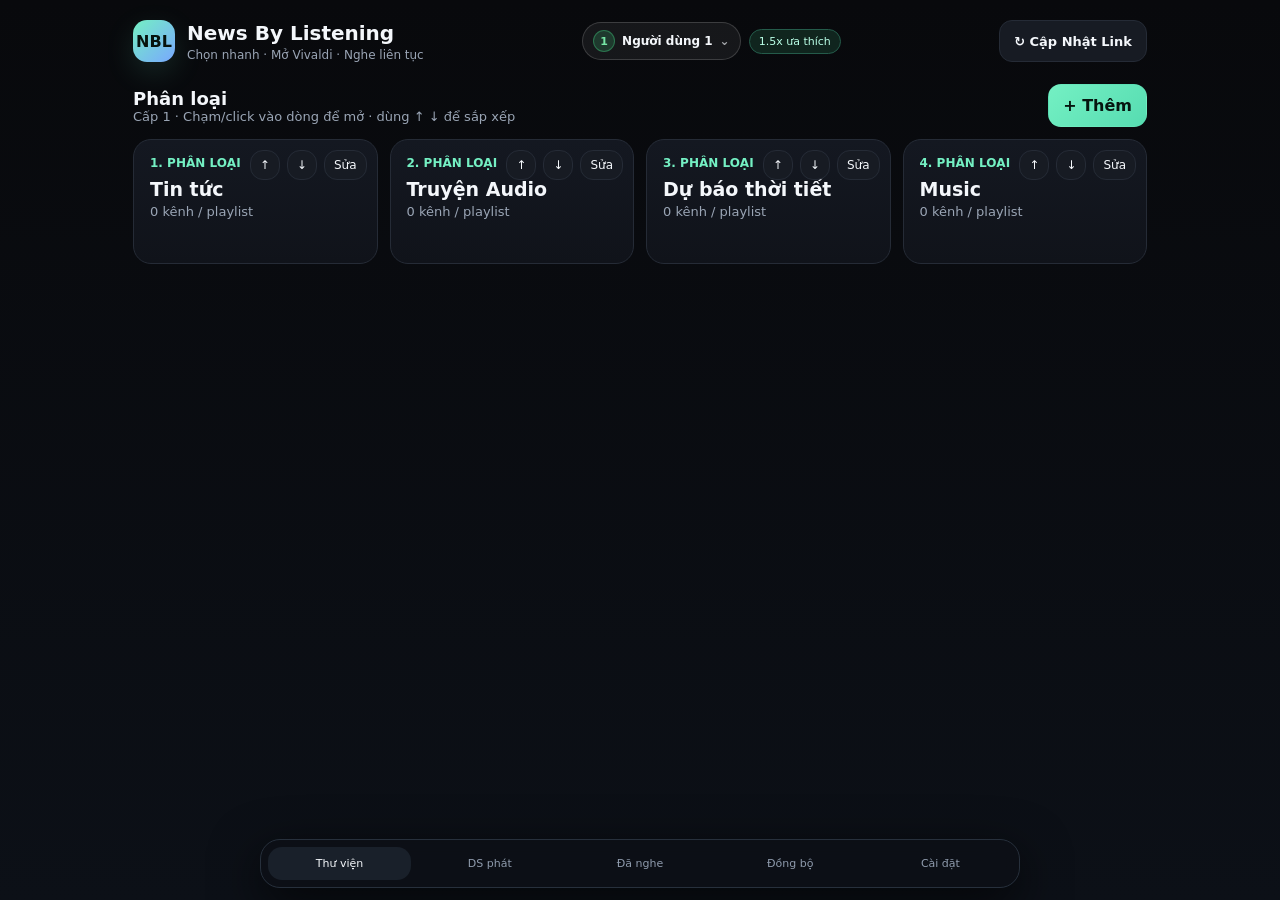
==== commit ed8aaf14: "Load versioned player engine and progress sync" ====
--- a/index.html
+++ b/index.html
@@ -31,9 +31,9 @@
   <script src="./youtube-backend.js" defer></script>
   <script src="./router-core.js" defer></script>
   <script src="./playback-safety.js" defer></script>
-  <script src="./playback-engine.js" defer></script>
+  <script src="./playback-engine.js?v=1.13.2" defer></script>
   <script src="./playlists-ui-v2.js" defer></script>
-  <script src="./listen-status.js?v=1.13.1" defer></script>
+  <script src="./listen-status.js?v=1.13.2" defer></script>
   <script src="./slots-ui.js?v=1.12.1" defer></script>
   <script src="./repeat-ui.js" defer></script>
   <script src="./new-video-scanner.js" defer></script>
